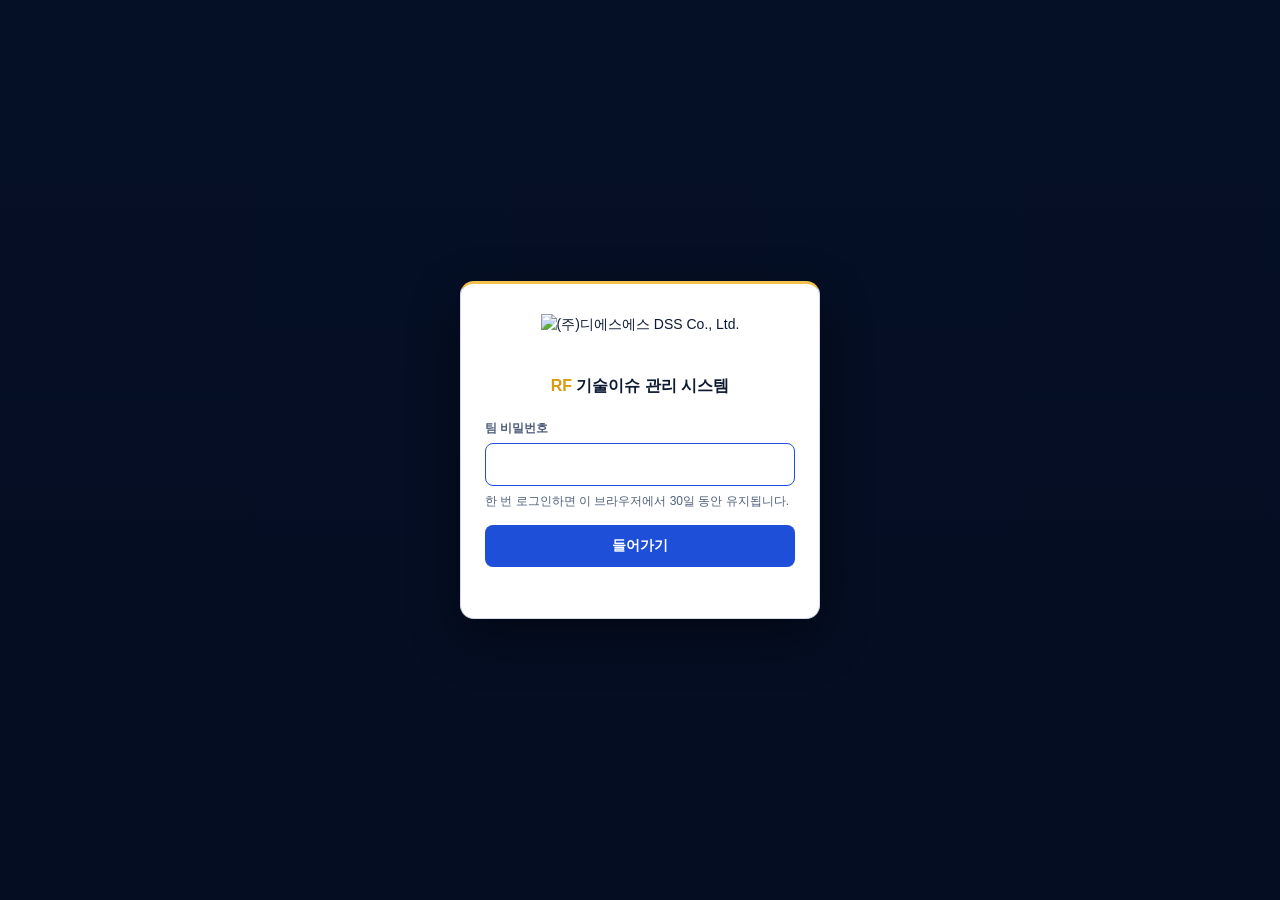
==== public/login.html @ 6d467f73 "feat: NAS 도커 배포·팀 비밀번호 로그인, DSS 회사 테마 사내 여러 PC 에서 쓰도록 시놀로지 NAS 도커 배포를 준비하고, 화면을 회사 로고와 세계지도 배경으로 바꾼다" ====
﻿<!doctype html>
<html lang="ko">
<head>
<meta charset="utf-8">
<meta name="viewport" content="width=device-width, initial-scale=1">
<title>로그인 · RF 기술이슈 관리 시스템</title>
<style>
  :root{--bg2:#fff;--line:#d3dceb;--fg:#0e1a33;--fg2:#4f5e7a;--acc:#1d4fd8;--acc2:#163fae;--bad:#c62828}
  @media (prefers-color-scheme: dark){:root{--bg2:#0c1b36;--line:#1f3763;--fg:#e6eeff;--fg2:#9fb2d6;--acc:#4da3ff;--acc2:#2f86ea;--bad:#f85149}}
  *{box-sizing:border-box}
  /* 회사 배경 사진(세계지도) 위에 로그인 카드 */
  body{margin:0;min-height:100vh;display:grid;place-items:center;color:var(--fg);padding:16px;
    background:linear-gradient(rgba(4,12,32,.55),rgba(4,12,32,.75)),#06122b url(/img/world-bg.jpg) center/cover no-repeat;
    font:14px/1.55 "Malgun Gothic","맑은 고딕",-apple-system,"Segoe UI",sans-serif}
  form{width:100%;max-width:360px;background:var(--bg2);border:1px solid var(--line);border-radius:14px;padding:26px 24px;
    box-shadow:0 18px 50px rgba(0,0,0,.45);border-top:3px solid #f2c14e}
  .brand{text-align:center;margin-bottom:20px}
  .logo{display:inline-block;background:#fff;border-radius:8px;padding:4px 10px}
  .logo img{display:block;height:44px;width:auto}
  h1{font-size:16px;margin:12px 0 0}
  h1 .rf{color:#d99a0b}
  label{display:block;font-size:12px;color:var(--fg2);font-weight:600;margin-bottom:5px}
  input{width:100%;padding:10px 12px;border:1px solid var(--line);border-radius:8px;background:transparent;color:inherit;font:inherit;outline:none}
  input:focus{border-color:var(--acc)}
  button{width:100%;margin-top:14px;padding:10px;border:0;border-radius:8px;background:var(--acc);color:#fff;font:inherit;font-weight:700;cursor:pointer}
  button:hover{background:var(--acc2)}
  button:disabled{opacity:.6}
  .err{color:var(--bad);font-size:12.5px;min-height:1.2em;margin-top:10px}
  .hint{color:var(--fg2);font-size:12px;margin-top:6px}
</style>
</head>
<body>
<form id="f">
  <div class="brand"><span class="logo"><img src="/img/dss-logo.png" alt="(주)디에스에스 DSS Co., Ltd."></span><h1><span class="rf">RF</span> 기술이슈 관리 시스템</h1></div>
  <label for="pw">팀 비밀번호</label>
  <input id="pw" type="password" autocomplete="current-password" autofocus required>
  <div class="hint">한 번 로그인하면 이 브라우저에서 30일 동안 유지됩니다.</div>
  <button id="go" type="submit">들어가기</button>
  <div class="err" id="err"></div>
</form>
<script>
document.getElementById('f').onsubmit = async e => {
  e.preventDefault();
  const go = document.getElementById('go'), err = document.getElementById('err');
  go.disabled = true; err.textContent = '';
  try {
    const r = await fetch('/api/login', {
      method: 'POST', headers: { 'Content-Type': 'application/json' },
      body: JSON.stringify({ password: document.getElementById('pw').value }),
    });
    const j = await r.json().catch(() => ({}));
    if (r.ok && j.ok) { location.href = '/'; return; }
    err.textContent = j.error || '로그인하지 못했습니다.';
  } catch { err.textContent = '서버에 연결하지 못했습니다.'; }
  go.disabled = false;
  document.getElementById('pw').select();
};
</script>
</body>
</html>
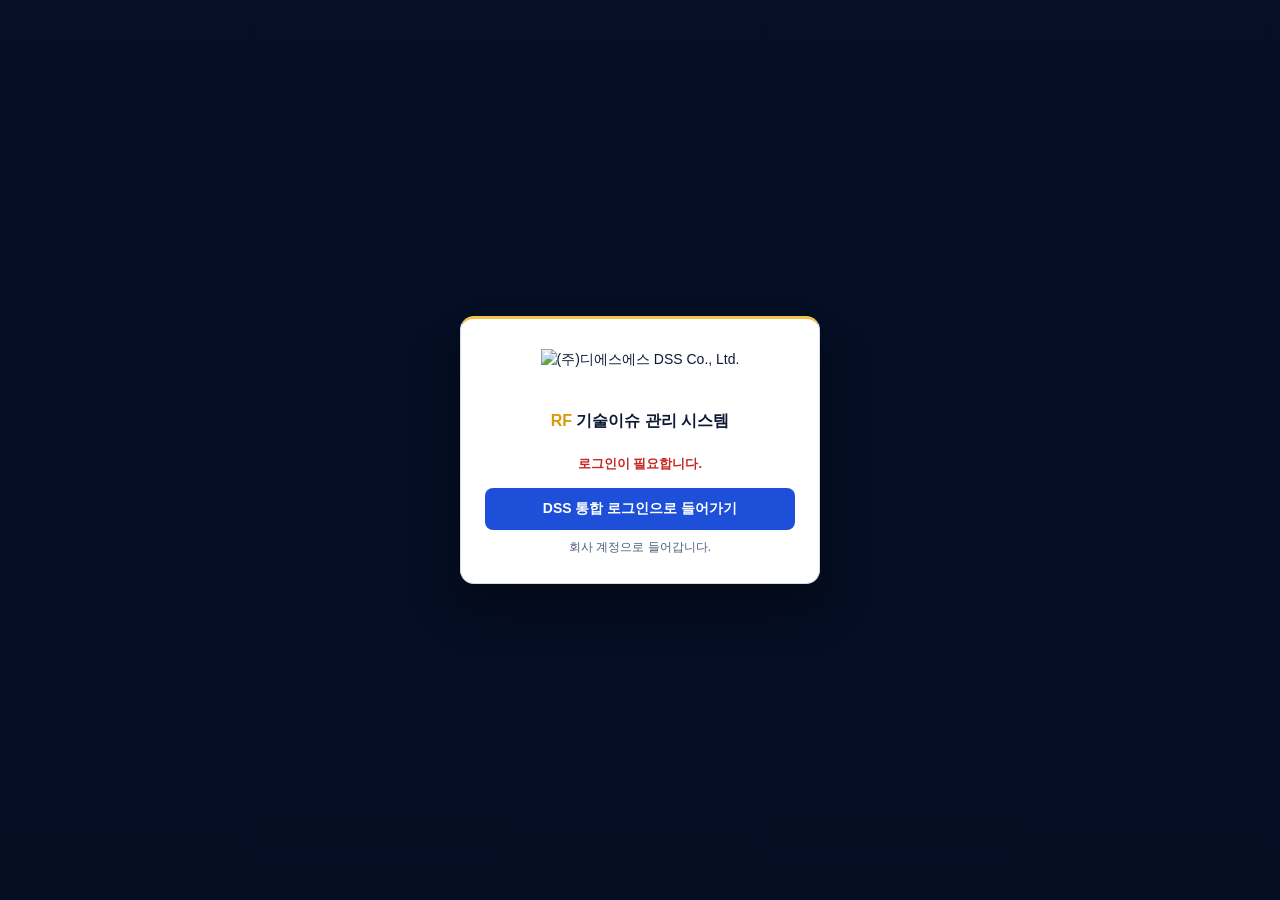
==== commit 9a522875: "자체 로그인을 걷어낸다 — 통합 로그인 하나로 팀 비밀번호 길을 코드에서 없앤다. 둘 다 열려 있으면 비밀번호만 알아도 들어와서  통합 로그인의 이득이 하나도 없었다. 포털에 등록" ====
--- a/public/login.html
+++ b/public/login.html
@@ -1,60 +1,82 @@
-﻿<!doctype html>
+<!doctype html>
 <html lang="ko">
 <head>
 <meta charset="utf-8">
 <meta name="viewport" content="width=device-width, initial-scale=1">
 <title>로그인 · RF 기술이슈 관리 시스템</title>
+<!--
+  🔴 이 화면은 **막힌 사람만** 본다.
+
+  들어오는 길은 DSS 통합 로그인 하나뿐이고, 로그인 안 된 사람은 서버가 이
+  화면을 거치지 않고 바로 포털로 보낸다(server.js 의 관문 · tools/auth.js 의
+  entryPlan). 그러니 여기 서 있다는 것은 포털에 다녀왔는데 안 됐다는 뜻이다.
+
+  🔴 **그래서 이 화면은 스스로 포털로 보내지 않는다.** 자동으로 다시 보내면
+     포털이 또 거절했을 때 끝없이 오가고, 사람은 화면이 깜빡이는 것만 보게
+     된다 — 까닭도 못 읽고 멈출 수도 없다. 까닭을 적어 두고, 다시 갈지는
+     사람이 단추로 정한다.
+-->
 <style>
   :root{--bg2:#fff;--line:#d3dceb;--fg:#0e1a33;--fg2:#4f5e7a;--acc:#1d4fd8;--acc2:#163fae;--bad:#c62828}
   @media (prefers-color-scheme: dark){:root{--bg2:#0c1b36;--line:#1f3763;--fg:#e6eeff;--fg2:#9fb2d6;--acc:#4da3ff;--acc2:#2f86ea;--bad:#f85149}}
   *{box-sizing:border-box}
-  /* 회사 배경 사진(세계지도) 위에 로그인 카드 */
+  /* 회사 배경 사진(세계지도) 위에 카드 */
   body{margin:0;min-height:100vh;display:grid;place-items:center;color:var(--fg);padding:16px;
     background:linear-gradient(rgba(4,12,32,.55),rgba(4,12,32,.75)),#06122b url(/img/world-bg.jpg) center/cover no-repeat;
     font:14px/1.55 "Malgun Gothic","맑은 고딕",-apple-system,"Segoe UI",sans-serif}
-  form{width:100%;max-width:360px;background:var(--bg2);border:1px solid var(--line);border-radius:14px;padding:26px 24px;
+  .card{width:100%;max-width:360px;background:var(--bg2);border:1px solid var(--line);border-radius:14px;padding:26px 24px;
     box-shadow:0 18px 50px rgba(0,0,0,.45);border-top:3px solid #f2c14e}
   .brand{text-align:center;margin-bottom:20px}
   .logo{display:inline-block;background:#fff;border-radius:8px;padding:4px 10px}
   .logo img{display:block;height:44px;width:auto}
   h1{font-size:16px;margin:12px 0 0}
   h1 .rf{color:#d99a0b}
-  label{display:block;font-size:12px;color:var(--fg2);font-weight:600;margin-bottom:5px}
-  input{width:100%;padding:10px 12px;border:1px solid var(--line);border-radius:8px;background:transparent;color:inherit;font:inherit;outline:none}
-  input:focus{border-color:var(--acc)}
-  button{width:100%;margin-top:14px;padding:10px;border:0;border-radius:8px;background:var(--acc);color:#fff;font:inherit;font-weight:700;cursor:pointer}
-  button:hover{background:var(--acc2)}
-  button:disabled{opacity:.6}
-  .err{color:var(--bad);font-size:12.5px;min-height:1.2em;margin-top:10px}
-  .hint{color:var(--fg2);font-size:12px;margin-top:6px}
+  .err{color:var(--bad);font-size:13px;font-weight:600;margin-bottom:14px;text-align:center}
+  .hint{color:var(--fg2);font-size:12px;margin-top:8px;text-align:center}
+  /* 포털로 가는 길은 보통 링크다 — 브라우저가 그대로 따라가야 하므로 fetch 로 부르지 않는다 */
+  a.sso{display:block;width:100%;padding:10px;border:0;border-radius:8px;background:var(--acc);
+    color:#fff;font:inherit;font-weight:700;text-align:center;text-decoration:none}
+  a.sso:hover{background:var(--acc2)}
 </style>
 </head>
 <body>
-<form id="f">
+<div class="card">
   <div class="brand"><span class="logo"><img src="/img/dss-logo.png" alt="(주)디에스에스 DSS Co., Ltd."></span><h1><span class="rf">RF</span> 기술이슈 관리 시스템</h1></div>
-  <label for="pw">팀 비밀번호</label>
-  <input id="pw" type="password" autocomplete="current-password" autofocus required>
-  <div class="hint">한 번 로그인하면 이 브라우저에서 30일 동안 유지됩니다.</div>
-  <button id="go" type="submit">들어가기</button>
+
   <div class="err" id="err"></div>
-</form>
+  <a class="sso" id="go" href="/api/sso/start">DSS 통합 로그인으로 들어가기</a>
+  <div class="hint" id="hint">회사 계정으로 들어갑니다.</div>
+</div>
 <script>
-document.getElementById('f').onsubmit = async e => {
-  e.preventDefault();
-  const go = document.getElementById('go'), err = document.getElementById('err');
-  go.disabled = true; err.textContent = '';
-  try {
-    const r = await fetch('/api/login', {
-      method: 'POST', headers: { 'Content-Type': 'application/json' },
-      body: JSON.stringify({ password: document.getElementById('pw').value }),
-    });
-    const j = await r.json().catch(() => ({}));
-    if (r.ok && j.ok) { location.href = '/'; return; }
-    err.textContent = j.error || '로그인하지 못했습니다.';
-  } catch { err.textContent = '서버에 연결하지 못했습니다.'; }
-  go.disabled = false;
-  document.getElementById('pw').select();
+const $ = id => document.getElementById(id);
+
+// 되돌아올 때 붙는 사유. 자세한 까닭은 서버 기록에만 남고, 여기 오는 것은
+// 거친 낱말 하나다(tools/sso.js).
+const REASONS = {
+  sso: '통합 로그인에 실패했습니다. 잠시 뒤에 다시 해 주세요.',
+  expired: '로그인 시간이 지났습니다. 다시 눌러 주세요.',
+  state: '로그인 요청이 맞지 않습니다. 다시 눌러 주세요.',
+  // 포털까지 다녀왔는데도 로그인이 안 된 경우. 거의 언제나 브라우저가 쿠키를
+  // 저장하지 않는 것이라, 다시 눌러도 같은 자리로 돌아온다 — 그 말을 적어 둔다.
+  cookie: '로그인은 됐지만 이 브라우저가 쿠키를 저장하지 못했습니다.',
 };
+const HINTS = {
+  cookie: '브라우저의 쿠키 차단(시크릿 모드 · 추적 방지 · 사내 보안 프로그램)을 풀고 다시 해 주세요.',
+  // 🔴 쿠키를 저장하지 못하는 브라우저는 여기로도 떨어진다 — 포털로 가기 전에
+  //    구워 둔 왕복 쿠키가 사라져 "시간이 지났다"로 보이기 때문이다. 두 번
+  //    눌러도 같은 자리면 쿠키 쪽을 보라는 말을 함께 적어 둔다.
+  expired: '10분이 지났거나, 이 브라우저가 쿠키를 저장하지 못하는 것입니다.',
+};
+
+const reason = new URLSearchParams(location.search).get('error');
+if (reason) {
+  $('err').textContent = REASONS[reason] || '로그인하지 못했습니다.';
+  if (HINTS[reason]) $('hint').textContent = HINTS[reason];
+  $('go').textContent = 'DSS 통합 로그인으로 다시 시도';
+} else {
+  // 로그아웃한 사람이나 이 주소를 그냥 연 사람. 막힌 것이 아니라 안내다.
+  $('err').textContent = '로그인이 필요합니다.';
+}
 </script>
 </body>
 </html>
